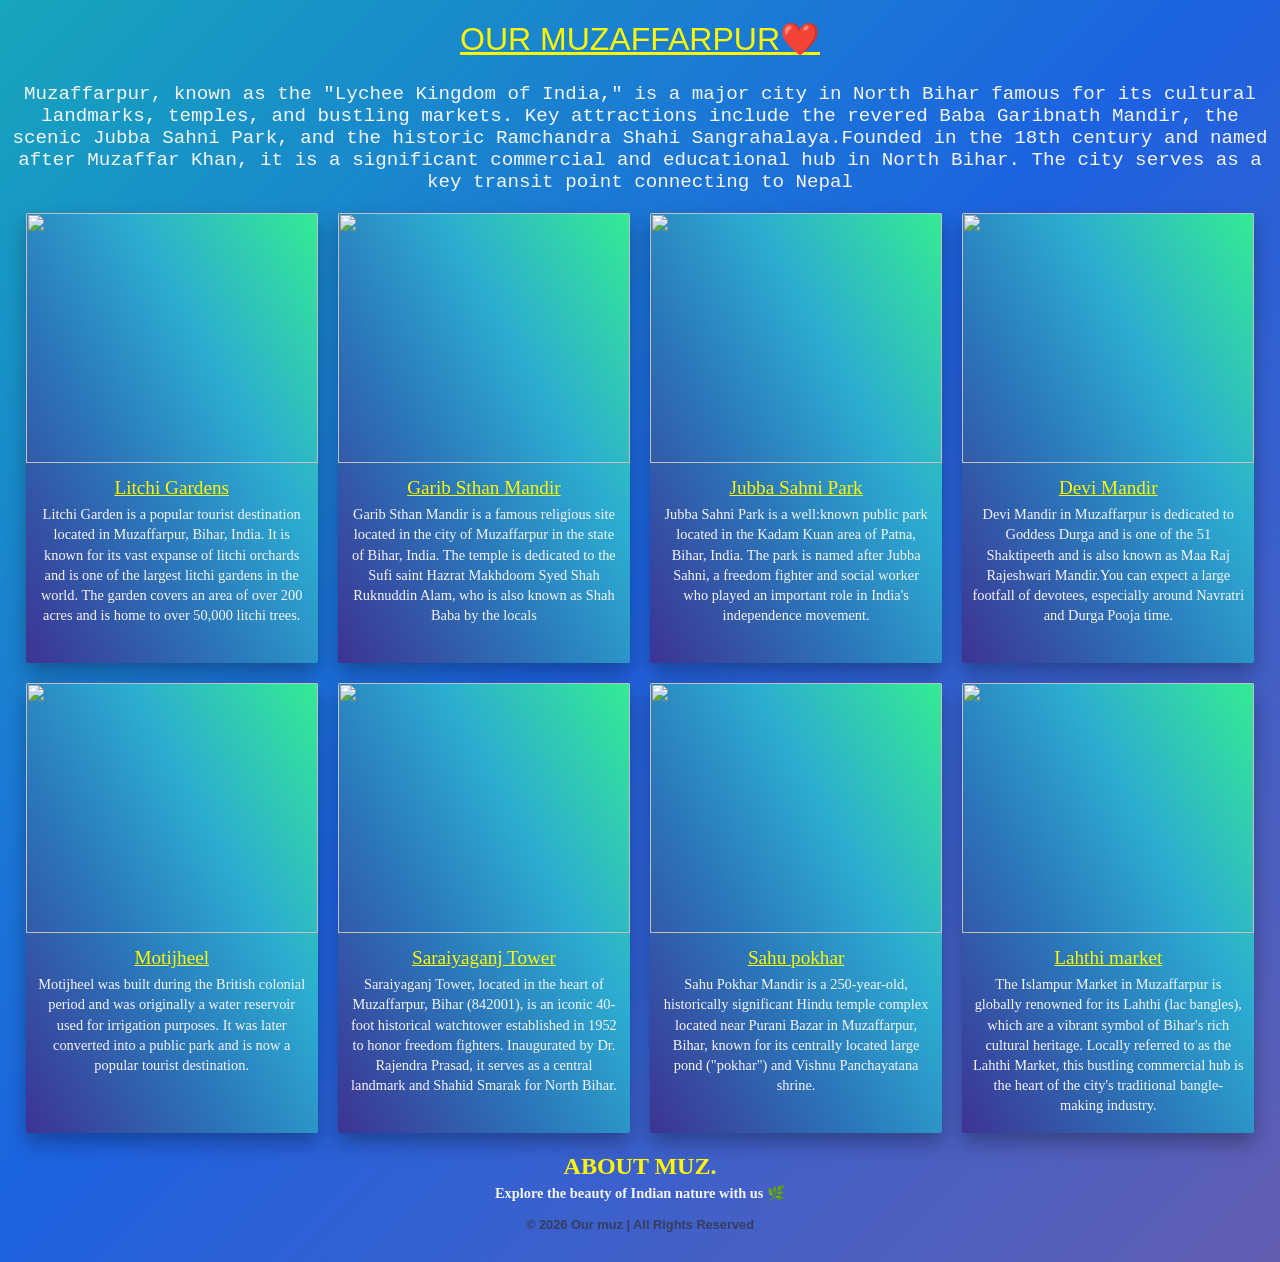
==== placeofmuz/index.html @ 360b6a90 "changes" ====
<!DOCTYPE html>
<html lang="en">
<head>
    <meta charset="UTF-8">
    <meta name="viewport" content="width=device-width, initial-scale=1.0">
    <title>Our muz.</title>
    <link rel="stylesheet" href="style.css">
</head>
<body>
    <div style="margin-bottom: 0;" class="header"><h1 style="font-weight: 200;text-decoration: underline;margin-bottom: 2%;font-size: 2rem;color: rgb(255, 247, 0);font-family: 'Gill Sans', 'Gill Sans MT', Calibri, 'Trebuchet MS', sans-serif;">OUR MUZAFFARPUR❤️</h1>
   <H2 style="font-weight: 400;font-family:serif;padding-top: 0px;font-size: 1.2rem;color: whitesmoke;font-family:'Courier New', Courier, monospace;">Muzaffarpur, known as the "Lychee Kingdom of India," is a major city in North Bihar famous for its cultural landmarks, temples, and bustling markets. Key attractions include the revered Baba Garibnath Mandir, the scenic Jubba Sahni Park, and the historic Ramchandra Shahi Sangrahalaya.Founded in the 18th century and named after Muzaffar Khan, it is a significant commercial and educational hub in North Bihar. The city serves as a key transit point connecting to Nepal
</H2> </div>
   <div class="container">
    <div class="card"><img src="https://hblimg.mmtcdn.com/content/hubble/img/muzaffarpur_ttd_img/mmt/activities/t_trp/m_litchi-gardens-muzaffarpur-1_l_673_896.jpg?im=Resize=(1600,760)" style="width:100%;height:250px;"><h3 style="font-weight: 100;text-decoration: underline;color: rgb(255, 247, 0);">Litchi Gardens</h2><p>Litchi Garden is a popular tourist destination located in Muzaffarpur, Bihar, India. It is known for its vast expanse of litchi orchards and is one of the largest litchi gardens in the world. The garden covers an area of over 200 acres and is home to over 50,000 litchi trees.</p></div>
    <div class="card"><img src="https://hblimg.mmtcdn.com/content/hubble/img/muzaffarpur_ttd_img/mmt/activities/t_trp/m_garib-sthan-mandir-muzaffarpur-1_l_639_640.jpg?im=Resize=(1600,760)" style="width:100%;height:250px;"><h3 style="font-weight: 100;text-decoration: underline;color: rgb(255, 247, 0);">Garib Sthan Mandir</h3><p>Garib Sthan Mandir is a famous religious site located in the city of Muzaffarpur in the state of Bihar, India. The temple is dedicated to the Sufi saint Hazrat Makhdoom Syed Shah Ruknuddin Alam, who is also known as Shah Baba by the locals</p></div>
    <div class="card"><img src="https://content.jdmagicbox.com/v2/comp/muzaffarpur/z3/9999px621.x621.220310212315.n9z3/catalogue/jubba-sahni-park-mithanpura-muzaffarpur-parks-JYmNv9vZde.jpg" style="width:100%;height:250px;"><h3 style="font-weight: 200;text-decoration: underline;color: rgb(255, 247, 0);">Jubba Sahni Park</h2><p>Jubba Sahni Park is a well:known public park located in the Kadam Kuan area of Patna, Bihar, India. The park is named after Jubba Sahni, a freedom fighter and social worker who played an important role in India's independence movement.</p></div>
    <div class="card"><img src="https://hblimg.mmtcdn.com/content/hubble/img/muzaffarpur_ttd_img/mmt/activities/t_trp/m_devi-mandir-muzaffarpur-1_l_480_640.jpg?im=Resize=(1600,760)" style="width:100%;height:250px;"><h3 style="font-weight: 200;text-decoration: underline;color: rgb(255, 247, 0);">Devi Mandir</h3><p>
Devi Mandir in Muzaffarpur is dedicated to Goddess Durga and is one of the 51 Shaktipeeth and is also known as Maa Raj Rajeshwari Mandir.You can expect a large footfall of devotees, especially around Navratri and Durga Pooja time.</p></div>
    <div class="card"><img src="https://dreamamazingrealtors.in/images/resource/news-16.png" style="width:100%;height:250px;"><h3 style="font-weight: 300;text-decoration: underline;color: rgb(255, 247, 0);">Motijheel</h3><p>Motijheel was built during the British colonial period and was originally a water reservoir used for irrigation purposes. It was later converted into a public park and is now a popular tourist destination.</p></div>
    <div class="card"><img src="https://scontent.fpat3-3.fna.fbcdn.net/v/t39.30808-6/496197664_2798118360399034_4928838843251821673_n.jpg?_nc_cat=108&ccb=1-7&_nc_sid=0327a3&_nc_ohc=V_sR9BULhNAQ7kNvwFhNBv6&_nc_oc=AdprwkqV1pwXjqqxsaQp29IAyjhQ3VdJTmt-A2RHfXfQysL4kvUKZsPrcO06U4JSlrc&_nc_zt=23&_nc_ht=scontent.fpat3-3.fna&_nc_gid=uriz2v6Kr17eFp1M6Yuk1Q&_nc_ss=7b2a8&oh=00_Af4WetVzqHmAtRfzajtYZX0yPFTfGqpFg9KkCFfGQf-WgQ&oe=69FE096D" style="width:100%;height:250px;"><h3 style="font-weight: 300;text-decoration: underline;color: rgb(255, 247, 0);">Saraiyaganj Tower</h3><p>Saraiyaganj Tower, located in the heart of Muzaffarpur, Bihar (842001), is an iconic 40-foot historical watchtower established in 1952 to honor freedom fighters. Inaugurated by Dr. Rajendra Prasad, it serves as a central landmark and Shahid Smarak for North Bihar.</p></div>
    <div class="card"><img src="https://scontent.fpat3-3.fna.fbcdn.net/v/t1.6435-9/199548185_4149496891738587_5624509260874155737_n.jpg?_nc_cat=111&ccb=1-7&_nc_sid=7b2446&_nc_ohc=lprahxK-KKEQ7kNvwGZr6tH&_nc_oc=AdoA2BFGviiSI3bsm-aHeIUXjo5J3Drj8M4kmc8_xrCd1jI-kCN8cKpo4BvMRvZ-5PI&_nc_zt=23&_nc_ht=scontent.fpat3-3.fna&_nc_gid=_6sornJUplVwltMn8cKMcA&_nc_ss=7b2a8&oh=00_Af6qJZCUEqzU3W2epl3l9D_3EUq0IdYuZXUrgViB4jKxbQ&oe=6A1FB018" style="width:100%;height:250px;"><h3 style="font-weight: 200;text-decoration: underline;color: rgb(255, 247, 0);">Sahu pokhar</h3><p>Sahu Pokhar Mandir is a 250-year-old, historically significant Hindu temple complex located near Purani Bazar in Muzaffarpur, Bihar, known for its centrally located large pond ("pokhar") and Vishnu Panchayatana shrine.</p></div>
    <div class="card"><img src="https://content3.jdmagicbox.com/v2/comp/muzaffarpur/s8/9999px621.x621.240925022333.r2s8/catalogue/555-baba-lahthi-bhandar-tilak-maidan-road-muzaffarpur-bangle-dealers-ow6x0zj199.jpg" style="width:100%;height:250px;"><h3 style="font-weight: 200;text-decoration: underline;color: rgb(255, 247, 0);">Lahthi market</h3><p>The Islampur Market in Muzaffarpur is globally renowned for its Lahthi (lac bangles), which are a vibrant symbol of Bihar's rich cultural heritage. Locally referred to as the Lahthi Market, this bustling commercial hub is the heart of the city's traditional bangle-making industry.</p></div>
   </div>
<footer class="footer">
    <div class="footer-container">
        <h2 style="color:  rgb(255, 247, 0)">ABOUT MUZ.
        <p style="color: whitesmoke;">Explore the beauty of Indian nature with us 🌿</p>
        <p style="color: rgb(49, 48, 48);font-family: sans-serif;" class="copyright">
            © 2026 Our muz | All Rights Reserved
        </p>
    </div>
</footer>
    
</body>
</html>
---- placeofmuz/style.css ----
*{
    margin: 0;
    padding: 0;
    box-sizing: border-box;
}

body{
    background-image: linear-gradient(-225deg, #16a6bc 0%, #1d62e1 48%, #625EB1 100%);
    color: rgb(178, 184, 200);
}


.header{
    text-align: center;
    padding: 20px 10px;
}

.header h1{
    font-weight: 600;
    margin-bottom: 10px;
}

.header p{
    max-width: 700px;
    margin: auto;
    line-height: 1.6;
}


.container{
    display: grid;
    gap: 20px;
    grid-template-rows: repeat(2,1fr);
    grid-template-columns: repeat(4,1fr);
    margin: 0 2%;
}


.card{
    height: 450px;
    width: 100%;
    border-radius: 2px;
    text-align: center;
    border: none; 
   background-image: linear-gradient(60deg, #3d3393 0%, #2b76b9 37%, #2cacd1 65%, #35eb93 100%);
    color: whitesmoke;

    transition: transform 0.3s ease, box-shadow 0.3s ease;
    overflow: hidden;
    box-shadow: 0 10px 20px rgba(0,0,0,0.3);
    cursor: pointer;
}

.card:hover{
    transform: translateY(-8px) scale(1.03);
    box-shadow: 0 15px 30px rgba(0,0,0,0.4);
     border-radius: 5px;

}


.card img{
    width: 100%;
    height: 200px;
    object-fit: cover;
    transition: transform 0.4s ease;
}

.card:hover img{
    transform: scale(1.10);
}
.card:hover h3{
    transform: scale(1.10);
}
.header:hover h1{
    transform: scale(1.10);
}

.card h3{
    margin: 10px 0 5px;
    font-size: 1.2rem;
    font-weight: 600;
}

.card p{
    font-size: 0.9rem;
    line-height: 1.4;
    padding: 0 10px;
}


.footer{
    color: #fff;
    padding: 20px 10px;
    text-align: center;
}

.footer-container{
    max-width: 1200px;
    margin: auto;
}

.footer h2{
    margin-bottom: 10px;
    font-size: 1.5rem;
}

.footer p{
    font-size: 0.9rem;
    margin: 5px 0;
}

.footer .copyright{
    margin-top: 15px;
    font-size: 0.8rem;
    opacity: 0.7;
}

@media (max-width: 992px){
    .container{
        grid-template-columns: repeat(2,1fr);
        margin: 20px;
    }
}

@media (max-width: 576px){
    .container{
        grid-template-columns: repeat(1,1fr);
        margin: 20px;
    }   
}
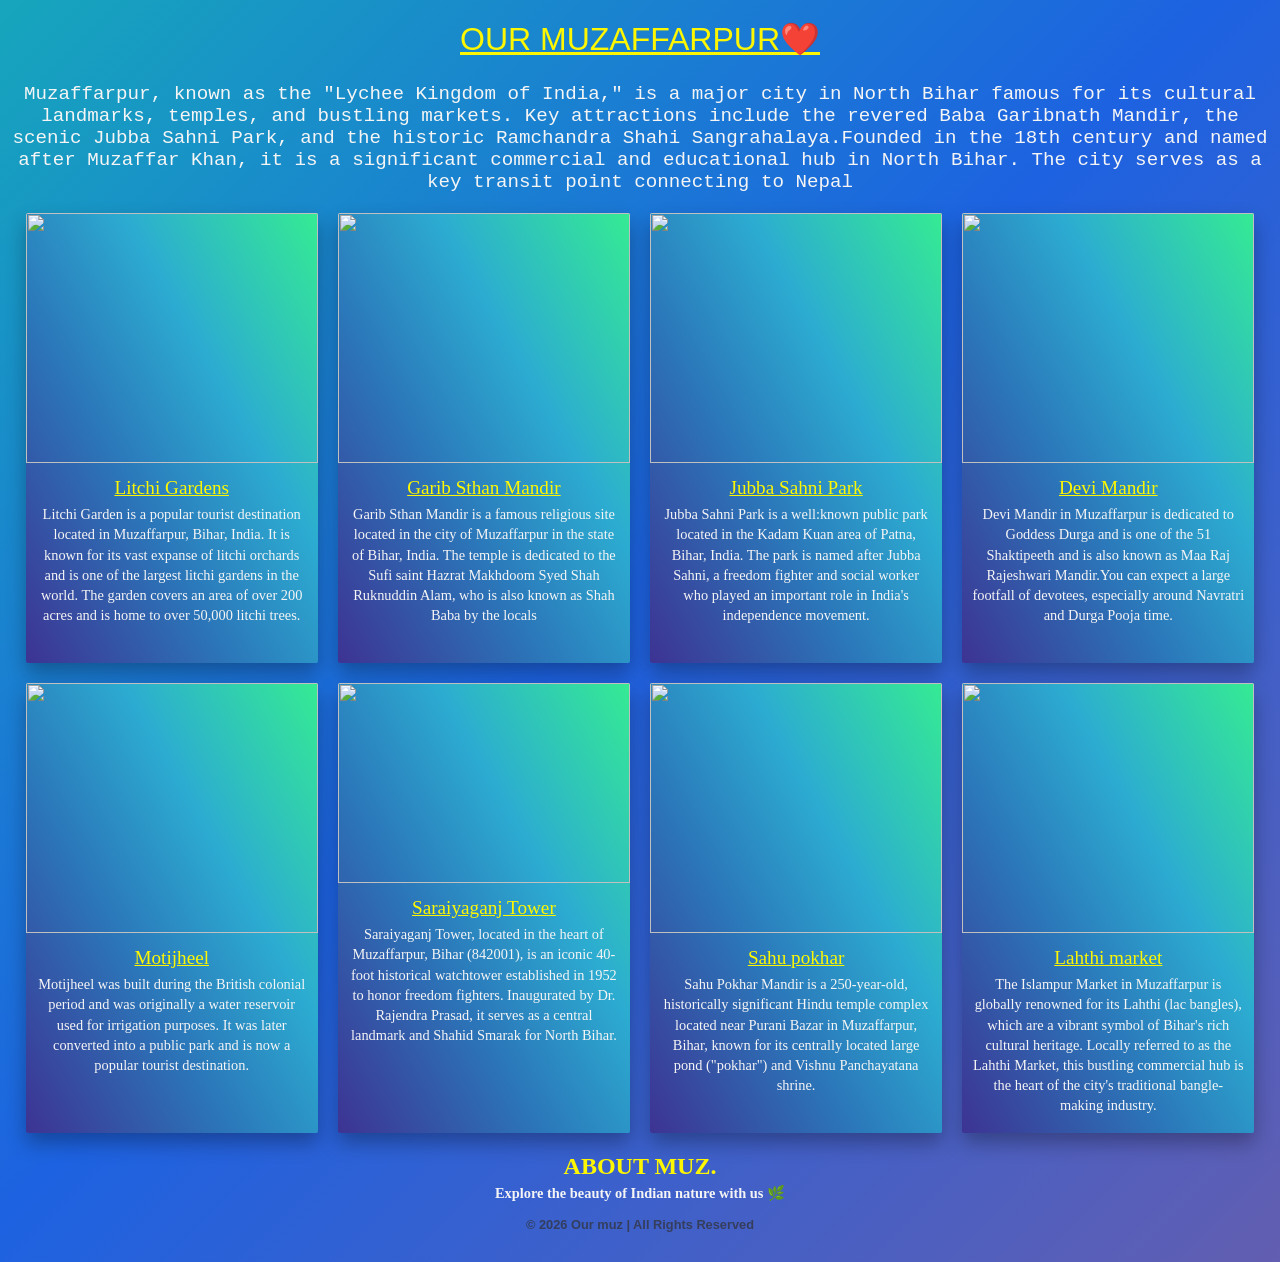
==== commit 4538d526: "creating profile card" ====
--- a/placeofmuz/index.html
+++ b/placeofmuz/index.html
@@ -17,7 +17,7 @@
     <div class="card"><img src="https://hblimg.mmtcdn.com/content/hubble/img/muzaffarpur_ttd_img/mmt/activities/t_trp/m_devi-mandir-muzaffarpur-1_l_480_640.jpg?im=Resize=(1600,760)" style="width:100%;height:250px;"><h3 style="font-weight: 200;text-decoration: underline;color: rgb(255, 247, 0);">Devi Mandir</h3><p>
 Devi Mandir in Muzaffarpur is dedicated to Goddess Durga and is one of the 51 Shaktipeeth and is also known as Maa Raj Rajeshwari Mandir.You can expect a large footfall of devotees, especially around Navratri and Durga Pooja time.</p></div>
     <div class="card"><img src="https://dreamamazingrealtors.in/images/resource/news-16.png" style="width:100%;height:250px;"><h3 style="font-weight: 300;text-decoration: underline;color: rgb(255, 247, 0);">Motijheel</h3><p>Motijheel was built during the British colonial period and was originally a water reservoir used for irrigation purposes. It was later converted into a public park and is now a popular tourist destination.</p></div>
-    <div class="card"><img src="https://scontent.fpat3-3.fna.fbcdn.net/v/t39.30808-6/496197664_2798118360399034_4928838843251821673_n.jpg?_nc_cat=108&ccb=1-7&_nc_sid=0327a3&_nc_ohc=V_sR9BULhNAQ7kNvwFhNBv6&_nc_oc=AdprwkqV1pwXjqqxsaQp29IAyjhQ3VdJTmt-A2RHfXfQysL4kvUKZsPrcO06U4JSlrc&_nc_zt=23&_nc_ht=scontent.fpat3-3.fna&_nc_gid=uriz2v6Kr17eFp1M6Yuk1Q&_nc_ss=7b2a8&oh=00_Af4WetVzqHmAtRfzajtYZX0yPFTfGqpFg9KkCFfGQf-WgQ&oe=69FE096D" style="width:100%;height:250px;"><h3 style="font-weight: 300;text-decoration: underline;color: rgb(255, 247, 0);">Saraiyaganj Tower</h3><p>Saraiyaganj Tower, located in the heart of Muzaffarpur, Bihar (842001), is an iconic 40-foot historical watchtower established in 1952 to honor freedom fighters. Inaugurated by Dr. Rajendra Prasad, it serves as a central landmark and Shahid Smarak for North Bihar.</p></div>
+    <div class="card"><img src="https://encrypted-tbn0.gstatic.com/images?q=tbn:ANd9GcQ87BGkMblFDMAghATHyiOeE3hckBjajJk_wg&s"><h3 style="font-weight: 300;text-decoration: underline;color: rgb(255, 247, 0);">Saraiyaganj Tower</h3><p>Saraiyaganj Tower, located in the heart of Muzaffarpur, Bihar (842001), is an iconic 40-foot historical watchtower established in 1952 to honor freedom fighters. Inaugurated by Dr. Rajendra Prasad, it serves as a central landmark and Shahid Smarak for North Bihar.</p></div>
     <div class="card"><img src="https://scontent.fpat3-3.fna.fbcdn.net/v/t1.6435-9/199548185_4149496891738587_5624509260874155737_n.jpg?_nc_cat=111&ccb=1-7&_nc_sid=7b2446&_nc_ohc=lprahxK-KKEQ7kNvwGZr6tH&_nc_oc=AdoA2BFGviiSI3bsm-aHeIUXjo5J3Drj8M4kmc8_xrCd1jI-kCN8cKpo4BvMRvZ-5PI&_nc_zt=23&_nc_ht=scontent.fpat3-3.fna&_nc_gid=_6sornJUplVwltMn8cKMcA&_nc_ss=7b2a8&oh=00_Af6qJZCUEqzU3W2epl3l9D_3EUq0IdYuZXUrgViB4jKxbQ&oe=6A1FB018" style="width:100%;height:250px;"><h3 style="font-weight: 200;text-decoration: underline;color: rgb(255, 247, 0);">Sahu pokhar</h3><p>Sahu Pokhar Mandir is a 250-year-old, historically significant Hindu temple complex located near Purani Bazar in Muzaffarpur, Bihar, known for its centrally located large pond ("pokhar") and Vishnu Panchayatana shrine.</p></div>
     <div class="card"><img src="https://content3.jdmagicbox.com/v2/comp/muzaffarpur/s8/9999px621.x621.240925022333.r2s8/catalogue/555-baba-lahthi-bhandar-tilak-maidan-road-muzaffarpur-bangle-dealers-ow6x0zj199.jpg" style="width:100%;height:250px;"><h3 style="font-weight: 200;text-decoration: underline;color: rgb(255, 247, 0);">Lahthi market</h3><p>The Islampur Market in Muzaffarpur is globally renowned for its Lahthi (lac bangles), which are a vibrant symbol of Bihar's rich cultural heritage. Locally referred to as the Lahthi Market, this bustling commercial hub is the heart of the city's traditional bangle-making industry.</p></div>
    </div>
